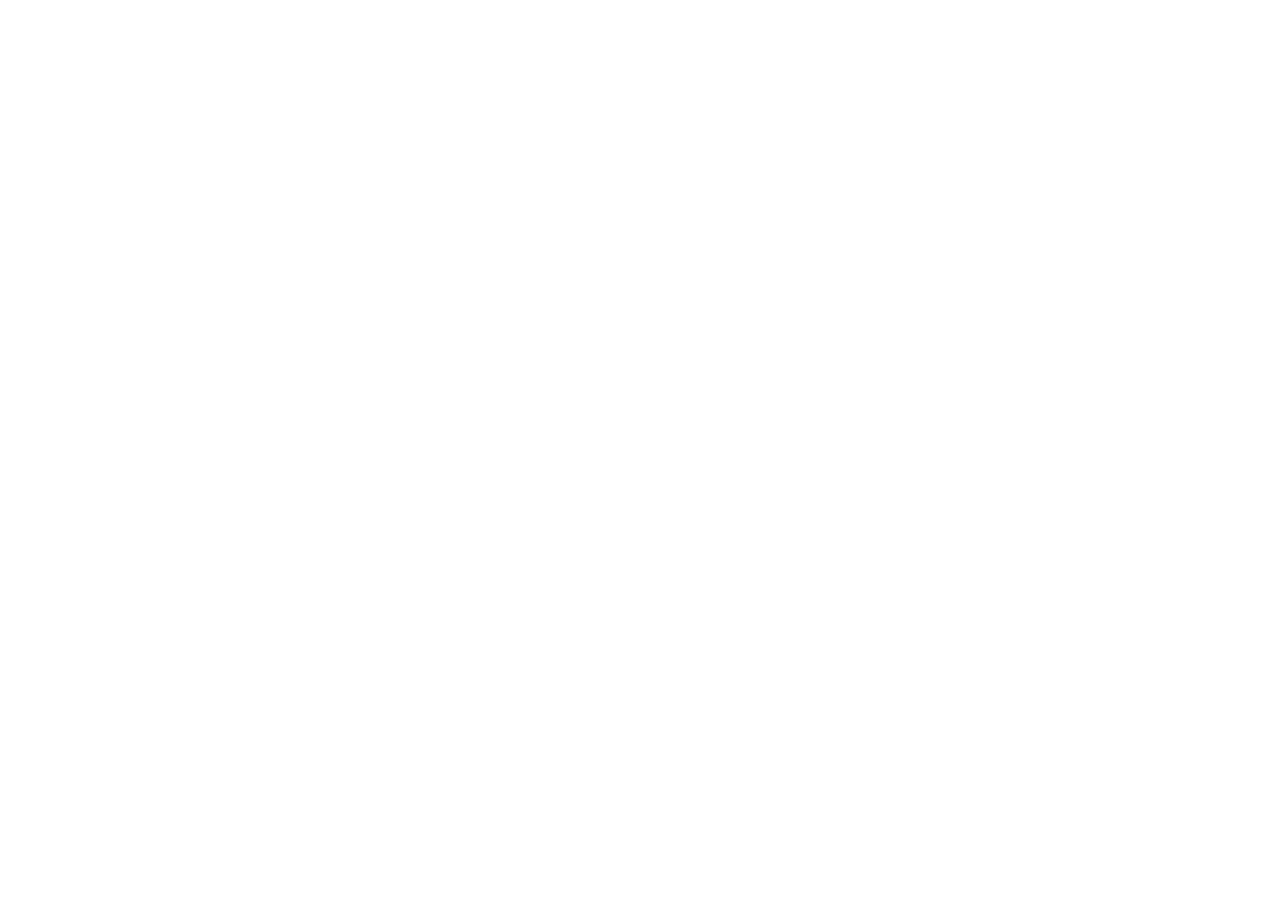
==== cart.html @ ee2696fe "abcd" ====
<!DOCTYPE html>
<html lang="en">
<head>
    <meta charset="UTF-8">
    <meta http-equiv="X-UA-Compatible" content="IE=edge">
    <meta name="viewport" content="width=device-width, initial-scale=1.0">
    <title>Document</title>
</head>
<body>
    <div id="cart_container">
        
    </div>
</body>
</html>
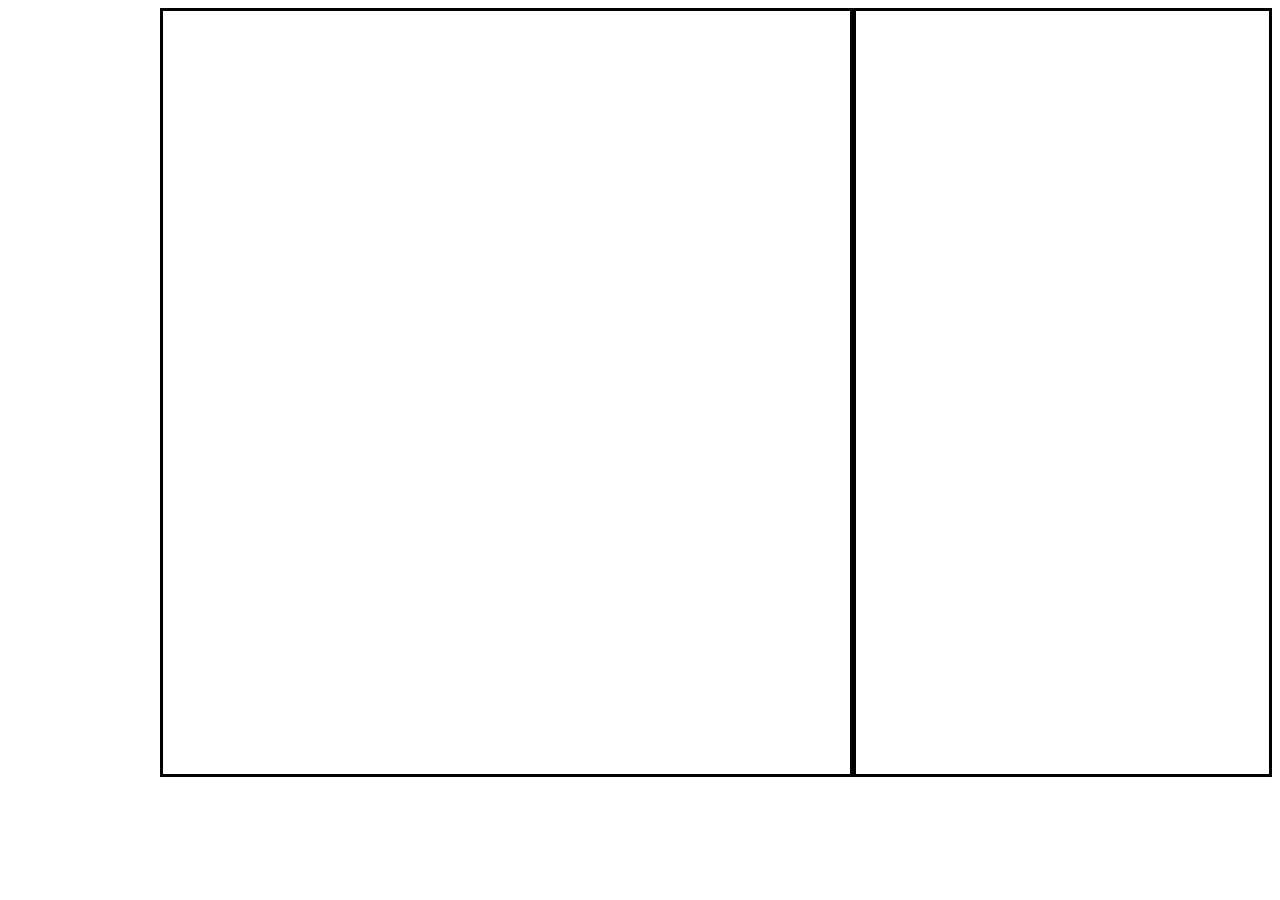
==== commit a94de592: "updated" ====
--- a/cart.html
+++ b/cart.html
@@ -5,10 +5,23 @@
     <meta http-equiv="X-UA-Compatible" content="IE=edge">
     <meta name="viewport" content="width=device-width, initial-scale=1.0">
     <title>Document</title>
+    
 </head>
+<link rel="stylesheet" href="./cart.css">
 <body>
-    <div id="cart_container">
-        
+    <div id="main_div_cart">
+        <div id="cart_container">
+        </div>
+        <div id="pricing_div">
+        </div>
     </div>
+    
 </body>
-</html>+</html>
+<script type="module">
+    import displayData from "./appendData.js"
+    let parent_div=document.getElementById("cart_container")
+    let cart_Data=JSON.parse(localStorage.getItem("cart_Data"))||[];
+    console.log(cart_Data);
+    displayData(cart_Data,parent_div)
+</script>--- a/cart.css
+++ b/cart.css
@@ -0,0 +1,19 @@
+#main_div_cart{
+    display: flex;
+}
+#cart_container{
+    margin-left:12%;
+    padding-top: 5%;
+    border: solid;
+    flex: 5;
+    display: flex;
+    height: 700px;
+    flex-direction: column;
+}
+#pricing_div{
+    flex: 3;
+    border: solid;
+}
+#cart_container img{
+    width: 400px;
+}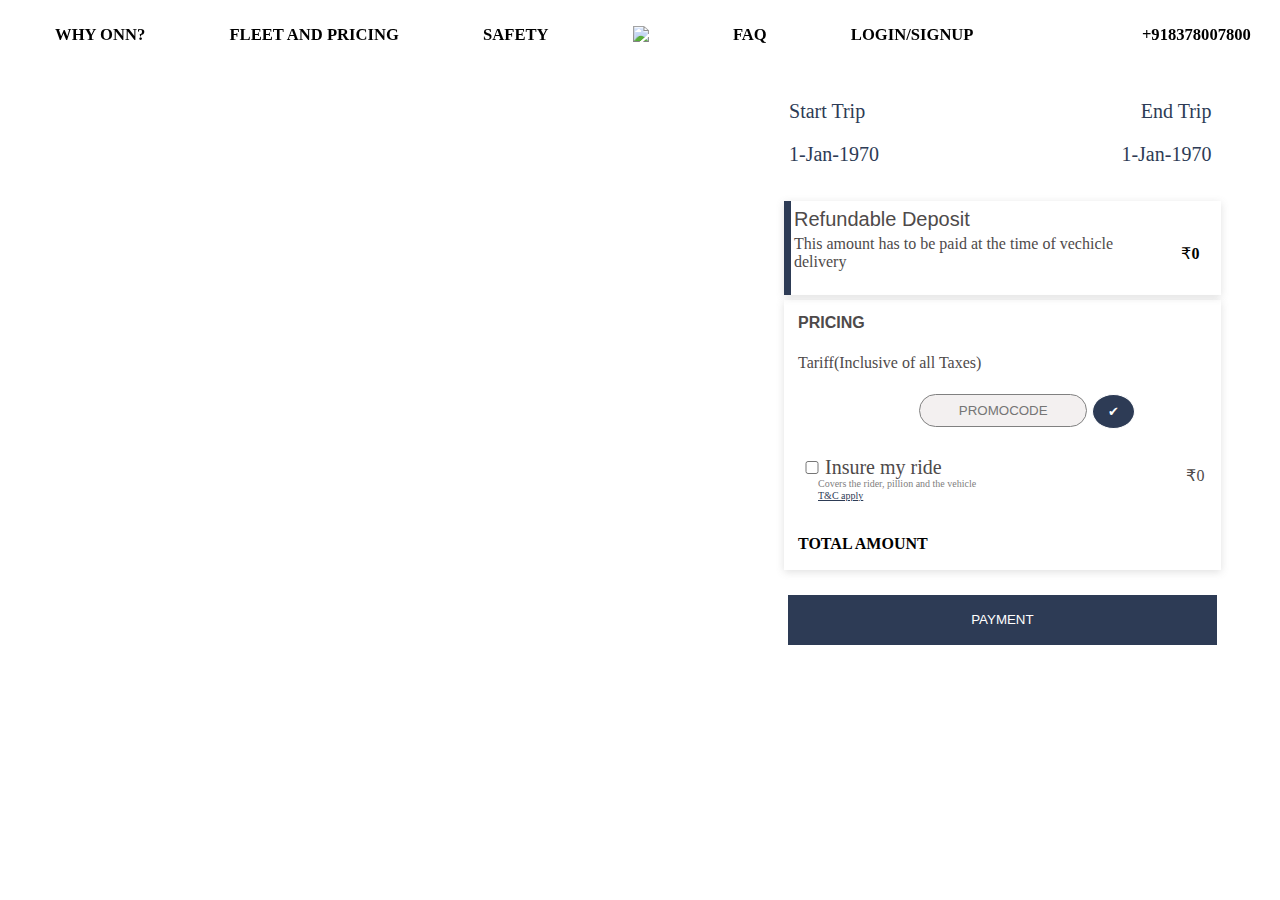
==== commit 8768f949: "Final Done" ====
--- a/cart.html
+++ b/cart.html
@@ -4,24 +4,103 @@
     <meta charset="UTF-8">
     <meta http-equiv="X-UA-Compatible" content="IE=edge">
     <meta name="viewport" content="width=device-width, initial-scale=1.0">
-    <title>Document</title>
-    
+	<title>ONN BIKES</title>
+    <link rel="icon" href="https://www.onnbikes.com/img/ONN-logo-unit-without-shadow.png" type="image/gif">
+    <link rel="stylesheet" href="./style/navbar.css">
+    <link rel="stylesheet" href="./style/cart.css">
 </head>
-<link rel="stylesheet" href="./cart.css">
 <body>
+    <div id="navbar"></div>
     <div id="main_div_cart">
         <div id="cart_container">
         </div>
         <div id="pricing_div">
+            <div id="boxu">
+                <div id="start_trip">Start Trip<p></p></div>
+                <div id="end_trip">End Trip<p></p></div>
+            </div>
+            <div id="boxm">
+                <table id="table1m">
+                    <thead>
+                        <th>Refundable Deposit</th>
+                    </thead>
+                    <tbody>
+                        <tr>
+                            <td>This amount has to be paid at the time of vechicle delivery</td>
+                            <td style="font-weight: 550; color: black;">₹0</td>
+                        </tr>
+                    </tbody>
+                </table>
+                <h2></h2>
+                <p></p>
+            </div>
+            <div id="boxd">
+               <table id="table1d">
+                   <thead>
+                       <th>PRICING</th>
+
+                   </thead>
+                   <tbody>
+                       <tr>
+                           <td style="width: 60%;">Tariff(Inclusive of all Taxes)</td>
+                           <td style="width: 40%; text-align: right;" id="total_price" ></td>
+                       </tr>
+                   </tbody>
+                </table>
+                <div id="promo">
+                    <hr>
+                    <input id="Coupon" type="text" placeholder="PROMOCODE">
+                    <button id="done">&#x2714</button>
+                </div>
+                <table id="table2d">
+                    
+                    <tbody>
+                        
+                        <tr>
+                            <td><span><input id="sec" type="checkbox"></span><span style="font-size: 20px;">Insure my ride</span><br><span class="t_c">Covers the rider, pillion and the vehicle</span> <br><a href="https://www.onnbikes.com/policy.html#terms-of-insurance" target="_blank" class="t_c" style="color: #2d3b55; font-size: 10px;">T&C apply</a></td>
+                            <td style="text-align: right" id="haa">₹0</td>
+                        </tr>
+                    </tbody>
+                </table>
+                <table id="table3d">
+                    <tbody>
+                        <tr>
+                            <td style="color: black; font-weight: 550;">TOTAL AMOUNT</td>
+                            <td style="text-align: right;"id="tp_vam"></td>
+                        </tr>
+
+ 
+                    </thead>
+                </table>
+            </div>
+            <button id="pay">PAYMENT</button>
         </div>
+        
     </div>
-    
 </body>
 </html>
 <script type="module">
-    import displayData from "./appendData.js"
+    import displaycart from "./script/displaycart.js"
+    console.log("a",displaycart);
     let parent_div=document.getElementById("cart_container")
     let cart_Data=JSON.parse(localStorage.getItem("cart_Data"))||[];
     console.log(cart_Data);
-    displayData(cart_Data,parent_div)
-</script>+    displaycart(cart_Data,parent_div)
+    import header from "./components/header.js"
+    let navbar_div=document.getElementById("navbar");
+    navbar_div.innerHTML= header()
+    
+    let loc=document.querySelector("#enter_location");
+    // loc.innerHTML="comment me";
+    //Uncoment-----------------------------
+    let stop=JSON.parse(localStorage.getItem("city_and_Landmark"));
+    loc.textContent=stop.landmark_name+" "+stop.stop_name;
+    //-----------------------------------
+    //  welcome --------
+    let Current_UserLogin=JSON.parse(localStorage.getItem("Current_User"));
+    if (Current_UserLogin.length!=0)
+    {
+    document.getElementById("welcome").innerText=Current_UserLogin[0].first_name;
+    }
+</script>
+<script src="./script/cart.js"></script>--- a/style/navbar.css
+++ b/style/navbar.css
@@ -0,0 +1,53 @@
+#navbar{
+    display: flex;
+    justify-content: space-around;
+    align-items: center;
+    padding: 5px;
+    position: fixed;
+    top: 0;
+    height: 60px;
+    width: 100%;
+    font-size: 20px;
+}
+.sticky{
+    background-color: white;
+    color: black(6, 6, 51);
+    padding: 20px;
+    position: fixed;
+    top: 0;
+    width: 100%;
+}
+#safty_link{
+    color: black;
+    text-decoration: none;
+}
+ 
+#misterindia {
+    display: none;
+    position: absolute;
+    background-color:none;
+    min-width: 130px;
+    text-align: left;
+    box-shadow: 0px 8px 16px 0px rgba(0,0,0,0.2);
+    padding: 12px 10px;
+    z-index: 1;
+    left: -20px;
+    color: white;
+  }
+
+#Mister:hover #misterindia {
+    display:block;
+    cursor: pointer;
+  }
+  #misterindia>h5:hover{
+      background-color: white;
+      color: black;
+  } 
+#Mister {
+    position: relative;
+    display: inline-block;
+  }
+
+  #misterindiagayab{
+    display: none;
+  }
--- a/style/cart.css
+++ b/style/cart.css
@@ -0,0 +1,189 @@
+body{
+    background-image: url("https://www.onnbikes.com/img/bodybackground.png");
+}
+#main_div_cart{
+display: flex;
+width: 100%;
+margin-top: 100px;
+}
+#cart_container{
+    
+    width: 60%;
+    display: flex;
+    flex-direction: column;
+}
+#pricing_div{
+    width: 35%;
+    margin-left: 1%;
+    /* border: solid black 1px; */
+}
+#cart_container img{
+    width: 400px;
+}
+#boxu{
+    display:flex ;
+    justify-content: space-between;
+}
+#start_trip,#end_trip{
+    font-size: 20px;
+    color: #2d3b55;
+    padding:0px 10px ;
+    margin-bottom: 10px;
+}
+#end_trip{
+    text-align: end;
+}
+#boxm{
+    margin: 5px 0px 5px 5px;
+    border-left: solid #2d3b55 7px;
+    box-shadow: rgba(99, 99, 99, 0.2) 0px 2px 8px 0px;
+    padding: 4px 0px 1px 0px;
+}
+#table1m,#table1d,#table2d,#table3d{
+    width: 100%;
+}
+#boxm th{
+    text-align: left;
+    font-size: 20px;
+    font-weight: 300;
+    font-family: 'Roboto', sans-serif;
+    color: rgb(78, 74, 74);
+}
+#boxm td{
+    padding-right: 20px;
+    color: rgb(78, 74, 74);
+    /* border:solid black 1px; */
+
+}
+#boxd{
+    box-shadow: rgba(99, 99, 99, 0.2) 0px 2px 8px 0px;
+    padding: 5px;
+    margin: 5px 0px 5px 5px;
+
+}
+#boxd th{
+    text-align: left;
+    font-size: 16px;
+    font-weight: 550;
+    font-family: 'Roboto', sans-serif;
+    color: rgb(78, 74, 74);
+    padding: 7px 0px 20px 7px;
+}
+#boxd td{
+    font-size: 16px;
+    padding: 0px 10px 10px 7px;
+    color: rgb(78, 74, 74);
+
+}
+#boxd hr{
+    border: 1px solid white;
+    margin-top: 30px;
+    width: 30%;
+    margin-left: 0px;
+    margin-right: 0px;
+    
+}
+#Coupon{
+    background-color: rgb(243, 240, 240);
+    border: solid 1px grey;
+    border-radius: 25px;
+    padding: 8px; 
+    width: 150px;
+    height: 15px; 
+    text-align: center;
+    margin-top: 10px;
+    margin-left: 0px;
+    
+}
+#promo{
+    display: flex;
+    margin-bottom: 20px;
+}
+#promo button{
+    border-radius: 50%;
+    padding: 0px 15px 0px 15px;
+    height: 35px;
+    border: solid white 1px;
+    background-color: #2d3b55;
+    color: white;
+    margin-top:10px;
+    margin-left: 5px;
+    cursor: pointer;
+}
+.right{
+    text-align: right;
+}
+
+.t_c{
+    font-size: 10px;
+    color: gray;
+    margin-top: 10px;
+    margin-left: 20px;
+    line-height: 10px;
+}
+#table2d td{
+    line-height: 9px;
+}
+#table2d button{
+    border: solid;
+    margin-left: -10px;
+    margin-top: 15px;
+}
+#table3d{
+    margin-top: 20px;
+}
+#pay{
+    background-color: #2d3b55;
+    color: white;
+    width: 97%;
+    margin-left: 2%;
+    height: 50px;
+    border: none;
+    margin-top: 20px;
+    cursor: pointer;
+}
+#sec{
+    width: 20px;
+    margin-top: 10px;
+}
+
+.main_div{
+    padding: 10px;
+}
+.main_div h1{
+    color: #2d3b55;
+}
+.main_div h3{
+    color: black;
+    font-size: 24px;
+}
+
+.fine{
+    width: 40%;
+    display: inline-block;
+}
+.fine p{
+    margin: 2px;
+   font-size: 14px;
+   color: gray;
+   
+}
+.location{
+    margin-bottom: 20px;
+}
+.location a{
+    color:#081a3b ;
+    text-decoration: underline;
+}
+.location h3{
+    margin-bottom: 3px;
+}
+.boxlr{
+    width: 30%;
+    display: inline-block;
+    font-size: 14px;
+    color: gray;
+    margin-left:29% ;
+    text-align: right;
+    margin-top: -10px;
+}